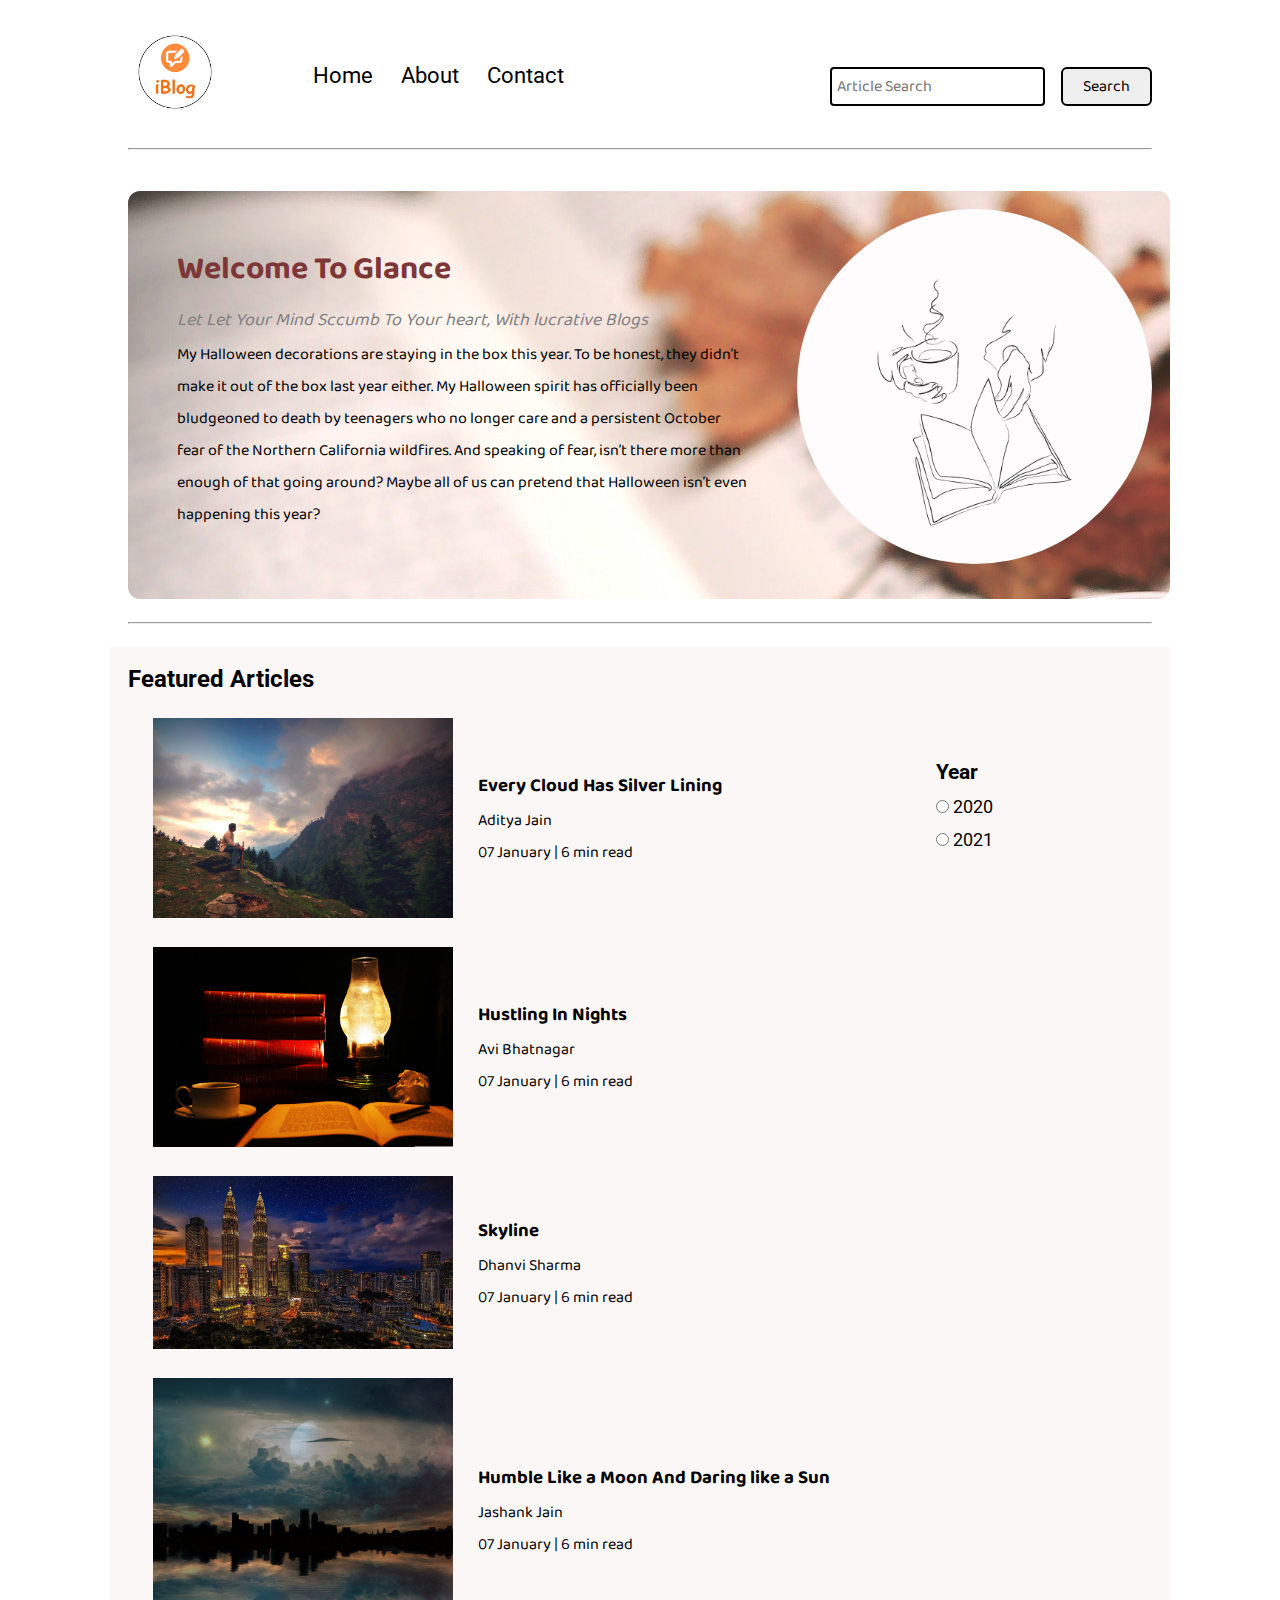
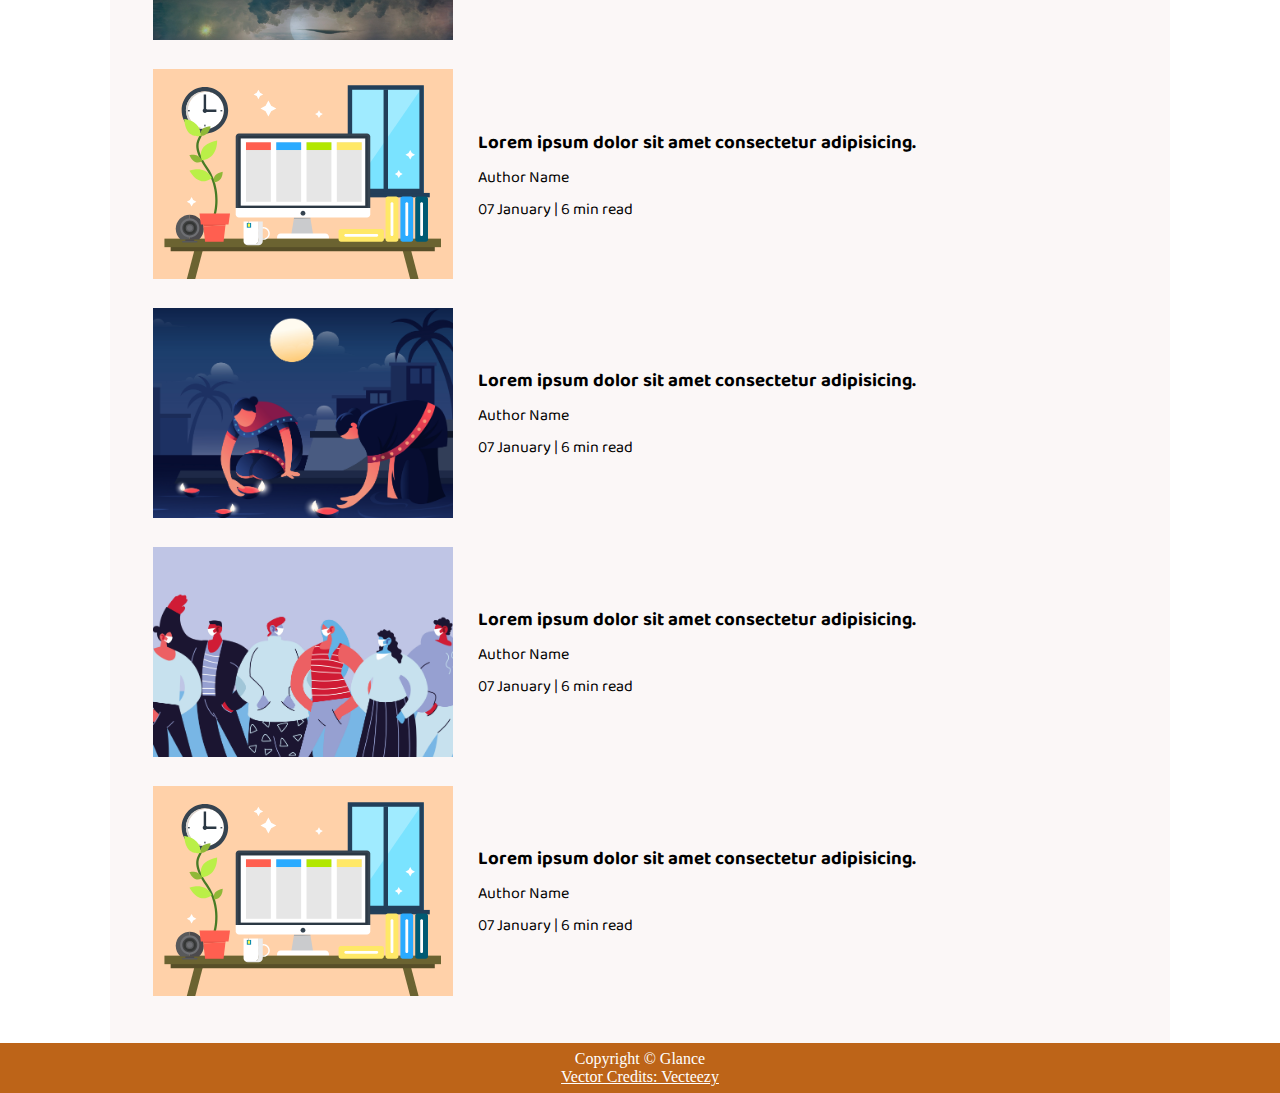
==== index.html @ d3932aed "Add files via upload" ====
<!DOCTYPE html>
<html lang="en">

<head>
    <meta charset="UTF-8">
    <meta name="viewport" content="width=device-width, initial-scale=1.0">
    <link rel="stylesheet" href="css/utils.css">
    <link rel="stylesheet" href="css/style.css">
    <link rel="stylesheet" href="css/mobile.css">
    <title>  Glance ||  ExploreTheBlog.com </title>
</head>

<body>
    <nav class="navigation max-width-1 m-auto">
        <div class="nav-left">
            <a href="/">
                <span><img src="img/logo.png" width="94px" alt=""></span>
            </a>
            <ul>
                <li><a href="/">Home</a></li>
                <li><a href="#">About</a></li>
                <li><a href="/html/contact.html">Contact</a></li>
            </ul>
        </div>
        <div class="nav-right">
            <form action="/search.html" method="get">
                <input class="form-input" type="text" name="query" placeholder="Article Search">
                <button class="btn">Search</button>
            </form>

        </div>

    </nav>
    <div class="max-width-1 m-auto">
        <hr>
    </div>
    <div class="m-auto content max-width-1 my-2">
        <div class="content-left">
            <h1 class="welcome">Welcome To Glance</h1>
            <p class="ita">Let Let Your Mind Sccumb To Your heart, With lucrative Blogs</p>
            <p>My Halloween decorations are staying in the box this year. To be honest, they didn’t make it out of the
                box last year either. My Halloween spirit has officially been bludgeoned to death by teenagers who no
                longer care and a persistent October fear of the Northern California wildfires. And speaking of fear,
                isn’t there more than enough of that going around? Maybe all of us can pretend that Halloween isn’t even
                happening this year?</p>
        </div>
        <div class="content-right">
            <img src="/img/coffee-7373461_1920.jpg" alt="iBlog">
        </div>
    </div>

    <div class="max-width-1 m-auto">
        <hr>
    </div>
    <div class="home-articles max-width-1 m-auto font2">
        <h2>Featured Articles</h2>
        <div class="year-box adjust-year">
            <div>
                <h3>Year </h3>
            </div>
            <div>
                <input type="radio" name="year" id=""> 2020
            </div>
            <div>
                <input type="radio" name="year" id=""> 2021
            </div>
        </div>
        <div class="home-article">
            <div class="home-article-img">
                <img src="/img/landscape-1576866_1920.jpg" alt="article">
            </div>
            <div class="home-article-content font1">
                <a href="/html/blogpost.html">
                    <h3>Every Cloud Has Silver Lining</h3>
                </a>

                <div>Aditya Jain</div>
                <span>07 January | 6 min read</span>
            </div>
        </div>
        <div class="home-article">
            <div class="home-article-img">
                <img src="img/reading-4403750_1920.jpg" alt="article">
            </div>
            <div class="home-article-content font1">
                <a href="/html/blogpost.html">
                    <h3> Hustling In Nights  </h3>
                </a>

                <div>Avi Bhatnagar</div>
                <span>07 January | 6 min read</span>
            </div>
        </div>
        <div class="home-article">
            <div class="home-article-img">
                <img src="img/kuala-lumpur-1820944_1920.jpg" alt="article">
            </div>
            <div class="home-article-content font1">
                <a href="/html/blogpost.html">
                    <h3>Skyline</h3>
                </a>

                <div>Dhanvi Sharma</div>
                <span>07 January | 6 min read</span>
            </div>
        </div>
        <div class="home-article">
            <div class="home-article-img">
                <img src="img/universe-2897823_1920.jpg" alt="article">
            </div>
            <div class="home-article-content font1">
                <a href="/html/blogpost.html">
                    <h3>Humble Like a Moon And Daring like a Sun</h3>
                </a>

                <div>Jashank Jain</div>
                <span>07 January | 6 min read</span>
            </div>
        </div>
        <div class="home-article">
            <div class="home-article-img">
                <img src="img/11.svg" alt="article">
            </div>
            <div class="home-article-content font1">
                <a href="/html/blogpost.html">
                    <h3>Lorem ipsum dolor sit amet consectetur adipisicing.</h3>
                </a>

                <div>Author Name</div>
                <span>07 January | 6 min read</span>
            </div>
        </div>
        <div class="home-article">
            <div class="home-article-img">
                <img src="img/3.png" alt="article">
            </div>
            <div class="home-article-content font1">
                <a href="/html/blogpost.html">
                    <h3>Lorem ipsum dolor sit amet consectetur adipisicing.</h3>
                </a>

                <div>Author Name</div>
                <span>07 January | 6 min read</span>
            </div>
        </div>
        <div class="home-article">
            <div class="home-article-img">
                <img src="img/2.png" alt="article">
            </div>
            <div class="home-article-content font1">
                <a href="/html/blogpost.html">
                    <h3>Lorem ipsum dolor sit amet consectetur adipisicing.</h3>
                </a>

                <div>Author Name</div>
                <span>07 January | 6 min read</span>
            </div>
        </div>
        <div class="home-article">
            <div class="home-article-img">
                <img src="img/11.svg" alt="article">
            </div>
            <div class="home-article-content font1">
                <a href="/html/blogpost.html">
                    <h3>Lorem ipsum dolor sit amet consectetur adipisicing.</h3>
                </a>

                <div>Author Name</div>
                <span>07 January | 6 min read</span>
            </div>
        </div>

    </div>

    <div class="footer">
        <p>Copyright &copy Glance </p>
        <a href="/">Vector Credits: Vecteezy</a>
    </div>
</body>

</html>
---- css/utils.css ----
@import url("https://fonts.googleapis.com/css2?family=Roboto&display=swap");
@import url("https://fonts.googleapis.com/css2?family=Baloo+Bhaina+2:wght@500&display=swap");
:root { 
  --main-bg-color: #bd6418;
  --font1: "Baloo Bhaina 2", cursive;
  --font2: "Roboto", sans-serif;
}

.center{
  text-align: center
}

.font1 {
  font-family: var(--font1);
}
.font2 {
  font-family: var(--font2);
}

.max-width-1 {
  max-width: 80vw;
}

.max-width-2 {
  max-width: 60vw;
}

.m-auto {
  margin: auto;
}

.mx-1{
  margin-left: 23px;
  margin-right: 23px;
}

.my-2{
  margin-top: 32px;
  margin-bottom: 32px;
}

.btn {
  padding: 0px 20px;
  padding-top: 3px;
  border: 2px solid black;
  border-radius: 6px;
  font-family: var(--font1);
  font-size: 16px;
  cursor: pointer;
  transition: all 0.3s ease-in-out;
}

.btn:hover {
  color: white;
  background: var(--main-bg-color);
}

.form-input {
  padding: 0px 5px;
  padding-top: 3px;
  font-size: 16px;
  border: 2px solid black;
  border-radius: 4px;
  margin: 0 13px;
  font-family: var(--font1);
}

.form-box input, textarea{
  width: 52vw;
  padding: 0px 6px;
  margin: 7px 0;
  font-size: 18px;
  font-family: var(--font1);
  border: 2px solid var(--main-bg-color);
    border-radius: 5px;
}
---- css/style.css ----
* {
  margin: 0;
  padding: 0; 
}

.navigation {
  margin-top: 25px;
  font-family: var(--font1);
  /* height: 74px;  */
  display: flex;
  justify-content: space-between;
  align-items: center;
}

.nav-left {
  display: flex;
}

.nav-left span {
  font-size: 35px;
  padding-top: 10px;
}

.nav-left ul {
  display: flex;
  align-items: center;
  margin: 0 77px;
  font-size: 22px;
  padding-bottom: 23px;
}

.nav-left ul li {
  list-style: none;
  margin: 0 14px;
  font-family: var(--font2);
  transition: all 0.3s ease-in-out;
}

.nav-left ul li a {
  text-decoration: none;
  color: black;
}

.nav-left ul li a:hover {
  color: var(--main-bg-color);
  font-weight: bolder;
}

.content {
  height: 100%;
  display: flex;
  margin-top: 32px;
  padding: 9px;
  position: relative;
}

.content::after {
  content: "";
  background-image: url("/img/drink-3025022_1920.jpg");
  position: absolute;
  width: 100%;
  height: inherit;
  opacity: 0.9;
  border-radius: 12px;
  z-index:-1;
}


.welcome{
  color:rgb(126, 55, 55);
}
.ita{
  color:grey;
  font-size: 18px;
  font-style: italic;
}

.content-left {
  font-family: var(--font1);
  display: flex;
  flex-direction: column;
  justify-content: center;
  padding: 49px;
  z-index: 1;
}
.welcome{
  top:0px;
  left:20px;
}

.content-right {
  display: flex;
  align-items: center;
  justify-content: center;
}

.content-right img {
  height: 355px;
  /* border: 2px solid black; */
  border-radius: 200px;
  z-index:1;
  /* opacity:0.5; */
}

.home-articles {
  padding: 18px;
  background-color: rgb(248, 239, 239, 0.5);
  margin-top: 23px;
  position: relative;
}

.year-box {
  position: absolute;  
  right: 0px;
  top: 100px;
  width: 234px;
  height: 255px;
  font-size: 18px;
}

.year-box div {
  margin: 12px 0px;
}

.home-article {
  display: flex;
  margin: 25px;
}

.home-article img {
  width: 300px;
}

.home-article-content {
  align-self: center;
  padding: 25px;
}

.home-article-content a {
  text-decoration: none;
  color: black;
}
/* .home-articles{} */
.footer {
  height: 50px;
  background-color: var(--main-bg-color);
  display: flex;
  align-items: center;
  justify-content: center;
  color: white;
  flex-direction: column;
}

.footer a {
  color: white;
}
---- css/mobile.css ----
@media screen and (max-width: 1200px) {
  .navigation {
    flex-direction: column;
    margin-bottom: 23px;
  }

  .nav-left {
    flex-direction: column;
    text-align: center;
  }

  .content-right {
    display: none;
  }

  .home-article {
    flex-direction: column;
  }

  .home-article-img {
    text-align: center;
  }

  .year-box {
    top: 25px;
    left: 60vw;
    font-size: 11px;
    display: flex;
  }

  .year-box div {
    padding: 0 3px;
    margin: 0;
  }

  .home-article img {
    width: 70vw;
  }
  .form-input {
    width: 50%;
  }
  .form-box input,
  textarea {
    width: 66vw;
  }
  .row {
    flex-direction: column;
  }
  .social {
    padding: 0;
  }
  .post-img {
    height: auto;
  }
  .adjust-year {
    position: static;
    height: auto;
    padding: 12px 0px;
    display: flex;
    justify-content: flex-end;
    width: 100%;
  }
}
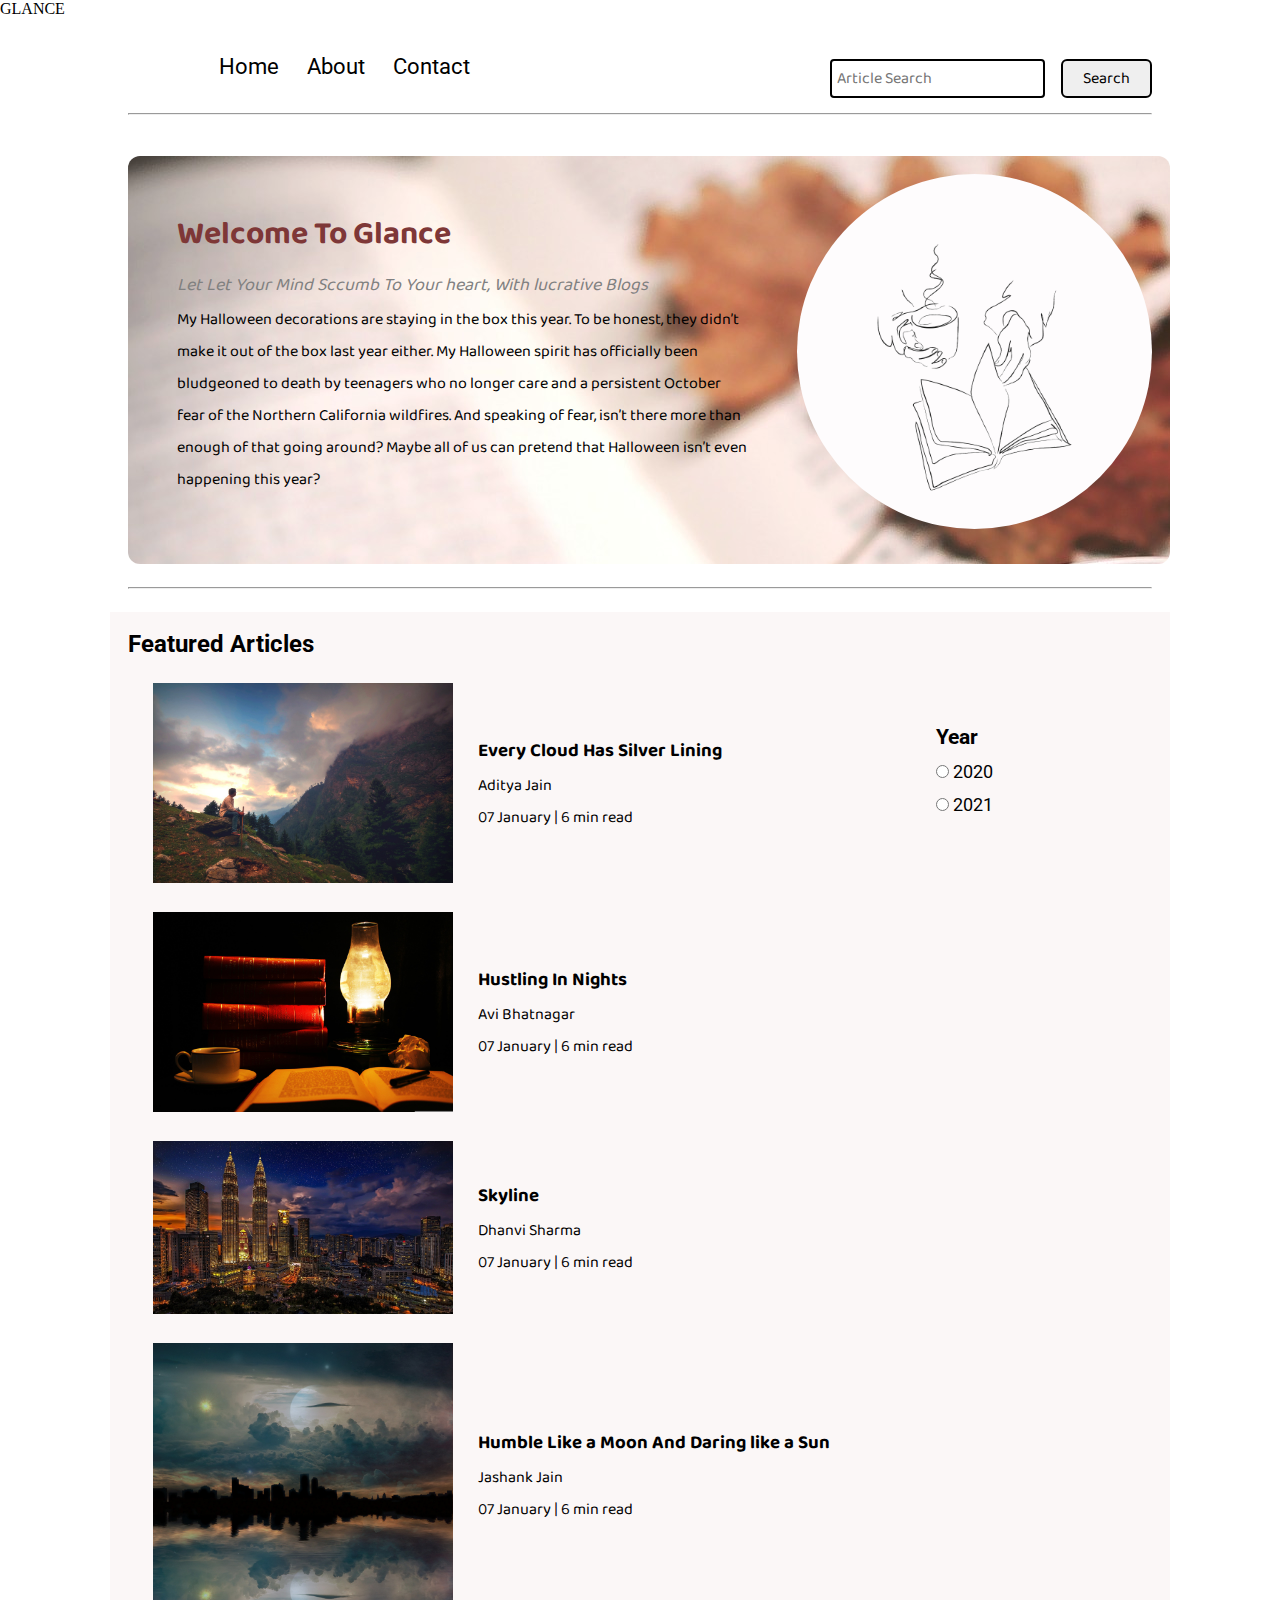
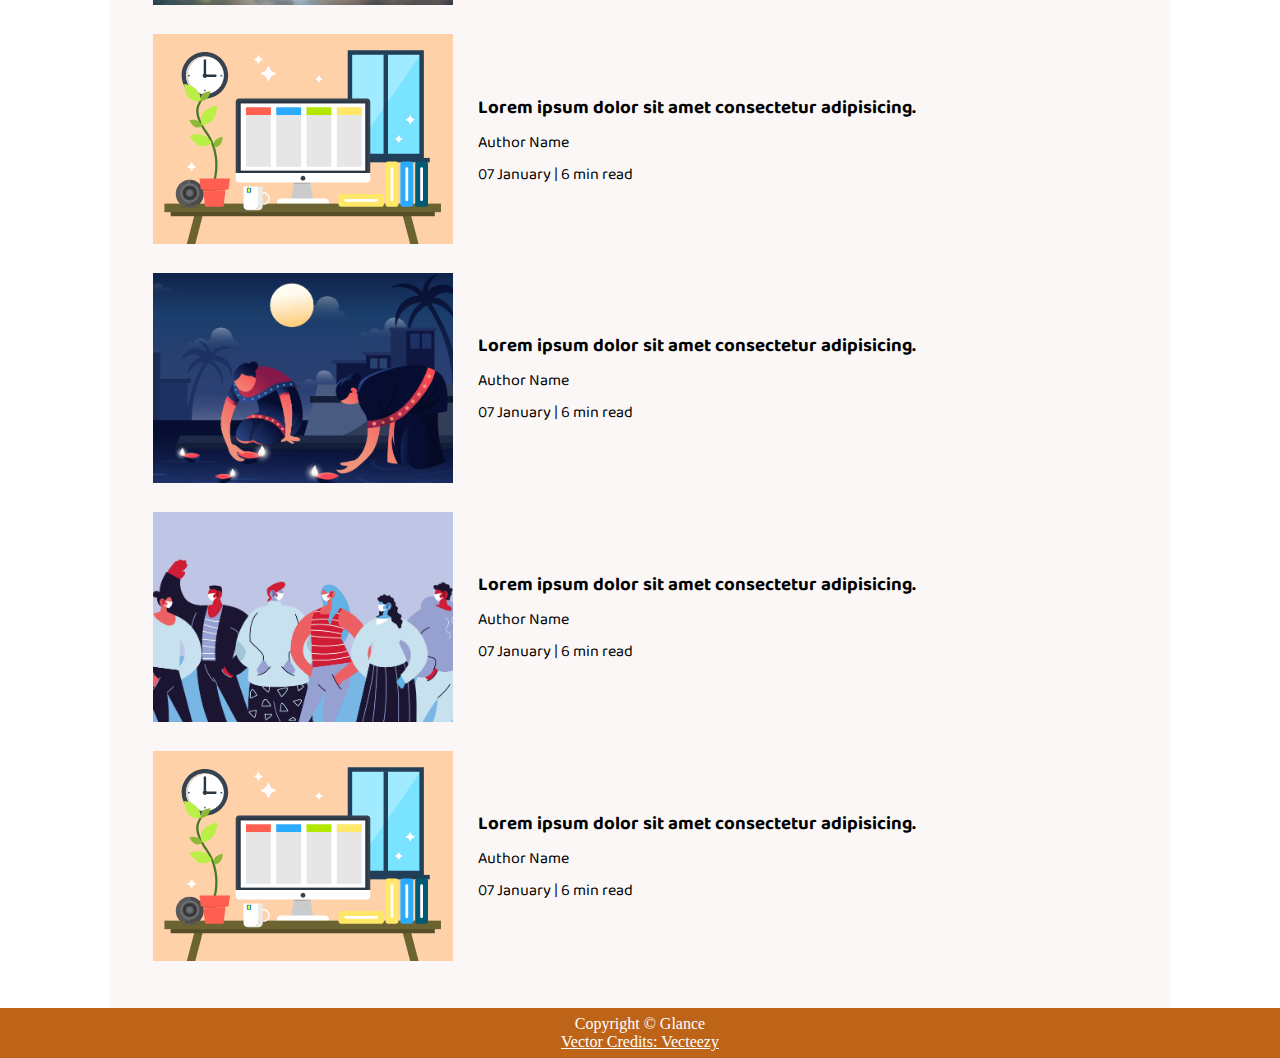
==== commit 681c0f56: "Add files via upload" ====
--- a/index.html
+++ b/index.html
@@ -11,14 +11,15 @@
 </head>
 
 <body>
+    <span class="logo">GLANCE</span>
     <nav class="navigation max-width-1 m-auto">
         <div class="nav-left">
             <a href="/">
-                <span><img src="img/logo.png" width="94px" alt=""></span>
+                <span><img src="img/kisspng-garners-modern-english-usage-the-penderwicks-schoo-vector-read-book-5aa2f049285c55.5931380215206277851653.png" width="64px" alt=""></span>
             </a>
             <ul>
                 <li><a href="/">Home</a></li>
-                <li><a href="#">About</a></li>
+                <li><a href="/html/about.html">About</a></li>
                 <li><a href="/html/contact.html">Contact</a></li>
             </ul>
         </div>
